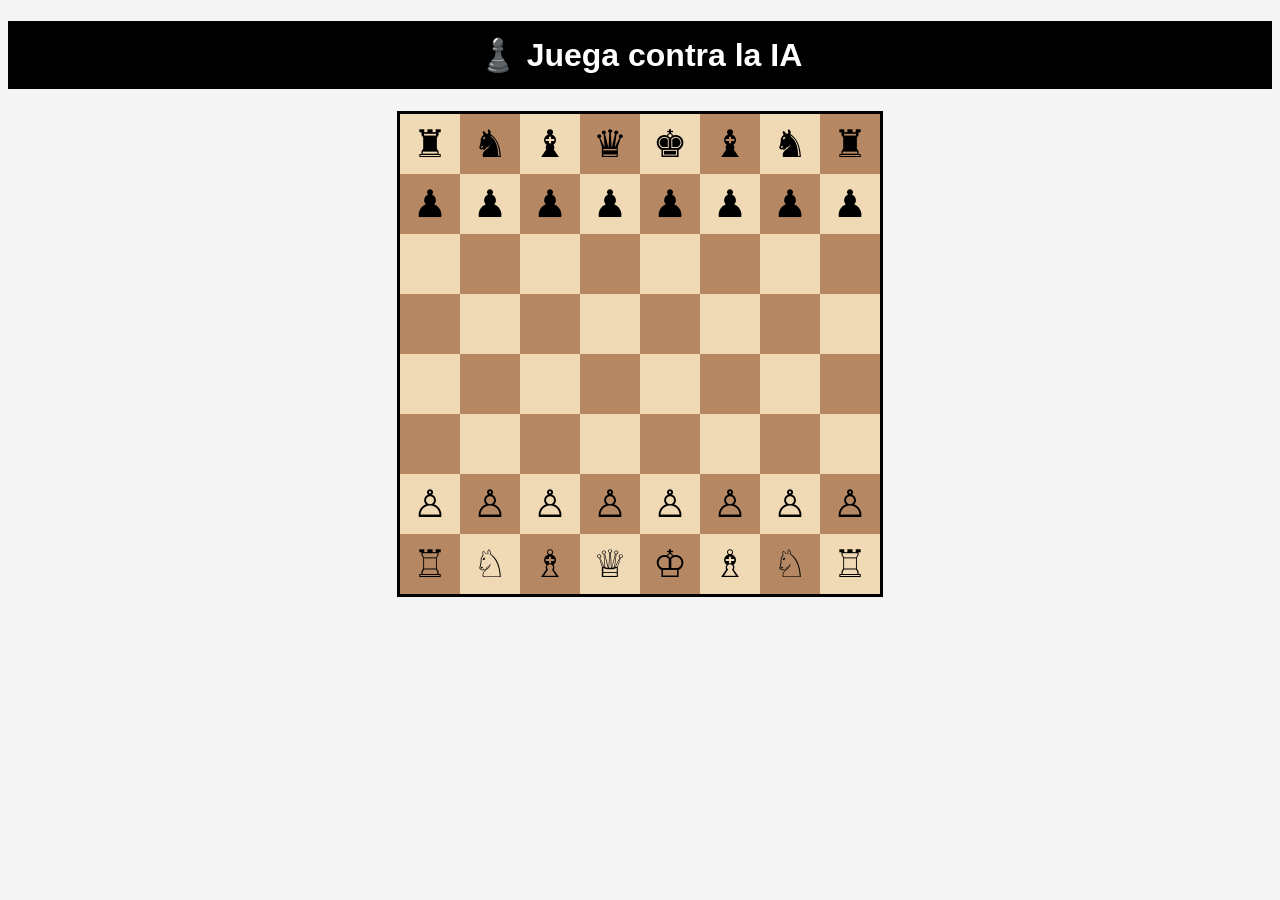
==== tablero.html @ 6b95a989 "primer commit" ====
<!DOCTYPE html>
<html lang="es">
<head>
<meta charset="UTF-8">
<title>Ajedrez vs IA</title>

<style>
body {
    font-family: Arial;
    text-align: center;
    background: #f4f4f4;
}

h1 {
    background: black;
    color: white;
    padding: 15px;
}

#board {
    width: 480px;
    height: 480px;
    margin: 20px auto;
    display: grid;
    grid-template-columns: repeat(8, 1fr);
    grid-template-rows: repeat(8, 1fr);
    border: 3px solid black;
}

.square {
    width: 60px;
    height: 60px;
    display: flex;
    justify-content: center;
    align-items: center;
    font-size: 38px;
}

.white { background: #f0d9b5; }
.black { background: #b58863; }

.piece {
    cursor: pointer;
    user-select: none;
}
</style>
</head>

<body>

<h1>♟️ Juega contra la IA</h1>

<div id="board"></div>

<script>
const piezas = {
    br:"♜", bn:"♞", bb:"♝", bq:"♛", bk:"♚", bp:"♟",
    wr:"♖", wn:"♘", wb:"♗", wq:"♕", wk:"♔", wp:"♙"
};

let boardState = [
["br","bn","bb","bq","bk","bb","bn","br"],
["bp","bp","bp","bp","bp","bp","bp","bp"],
["","","","","","","",""],
["","","","","","","",""],
["","","","","","","",""],
["","","","","","","",""],
["wp","wp","wp","wp","wp","wp","wp","wp"],
["wr","wn","wb","wq","wk","wb","wn","wr"]
];

let turn = "w";
let selected = null;

const board = document.getElementById("board");

function drawBoard() {
    board.innerHTML = "";

    for (let r = 0; r < 8; r++) {
        for (let c = 0; c < 8; c++) {

            const square = document.createElement("div");
            square.classList.add("square");

            if ((r + c) % 2 === 0) square.classList.add("white");
            else square.classList.add("black");

            square.dataset.r = r;
            square.dataset.c = c;

            const piece = boardState[r][c];

            if (piece) {
                const span = document.createElement("span");
                span.textContent = piezas[piece];
                span.classList.add("piece");
                square.appendChild(span);
            }

            square.onclick = () => handleClick(r, c);

            board.appendChild(square);
        }
    }
}

function handleClick(r, c) {
    if (turn !== "w") return; // solo jugador blanco

    const piece = boardState[r][c];

    if (selected) {
        if (isValidMove(selected.r, selected.c, r, c)) {
            boardState[r][c] = boardState[selected.r][selected.c];
            boardState[selected.r][selected.c] = "";
            selected = null;
            turn = "b";
            drawBoard();
            setTimeout(aiMove, 500);
        } else {
            selected = null;
        }
    } else {
        if (piece && piece[0] === "w") {
            selected = {r, c};
        }
    }
}

// MOVIMIENTOS BÁSICOS
function isValidMove(r1, c1, r2, c2) {
    const p = boardState[r1][c1];
    const target = boardState[r2][c2];

    if (!p) return false;
    if (target && target[0] === p[0]) return false;

    let dr = r2 - r1;
    let dc = c2 - c1;

    const type = p[1];

    // PEÓN
    if (type === "p") {
        let dir = p[0] === "w" ? -1 : 1;

        if (dc === 0 && !target) {
            if (dr === dir) return true;
        }

        if (Math.abs(dc) === 1 && dr === dir && target) return true;
    }

    // TORRE
    if (type === "r") {
        if (r1 === r2 || c1 === c2) return true;
    }

    // CABALLO
    if (type === "n") {
        if ((Math.abs(dr) === 2 && Math.abs(dc) === 1) ||
            (Math.abs(dr) === 1 && Math.abs(dc) === 2)) return true;
    }

    // ALFIL
    if (type === "b") {
        if (Math.abs(dr) === Math.abs(dc)) return true;
    }

    // REINA
    if (type === "q") {
        if (r1 === r2 || c1 === c2 || Math.abs(dr) === Math.abs(dc)) return true;
    }

    // REY
    if (type === "k") {
        if (Math.abs(dr) <= 1 && Math.abs(dc) <= 1) return true;
    }

    return false;
}

// IA SIMPLE (random)
function aiMove() {
    let moves = [];

    for (let r1 = 0; r1 < 8; r1++) {
        for (let c1 = 0; c1 < 8; c1++) {

            let p = boardState[r1][c1];
            if (!p || p[0] !== "b") continue;

            for (let r2 = 0; r2 < 8; r2++) {
                for (let c2 = 0; c2 < 8; c2++) {

                    if (isValidMove(r1, c1, r2, c2)) {
                        moves.push({r1, c1, r2, c2});
                    }
                }
            }
        }
    }

    if (moves.length === 0) return;

    let move = moves[Math.floor(Math.random() * moves.length)];

    boardState[move.r2][move.c2] = boardState[move.r1][move.c1];
    boardState[move.r1][move.c1] = "";

    turn = "w";
    drawBoard();
}

drawBoard();
</script>

</body>
</html>
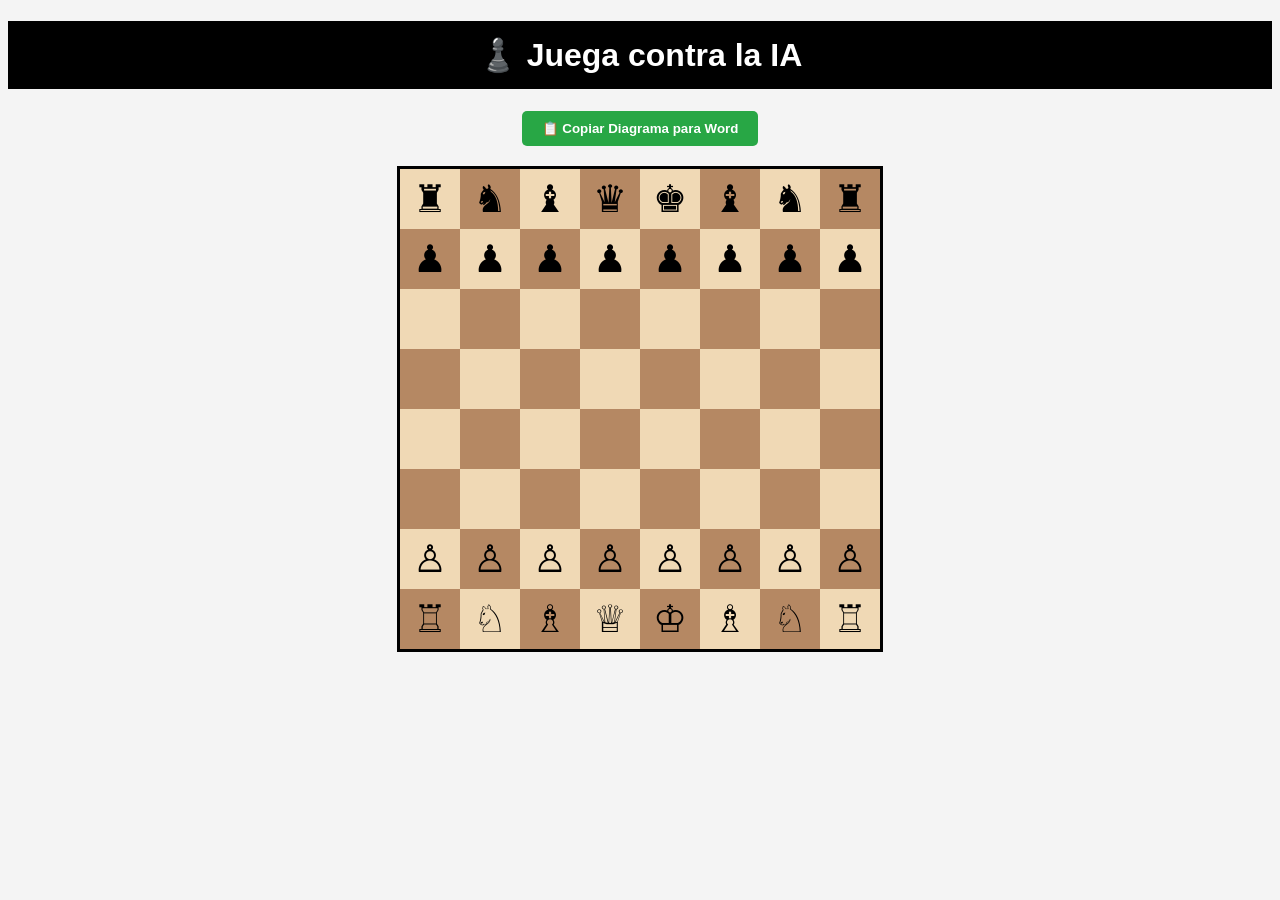
==== commit 85f4df1d: "Agregando boton de exportar a Word" ====
--- a/tablero.html
+++ b/tablero.html
@@ -49,6 +49,9 @@
 <body>
 
 <h1>♟️ Juega contra la IA</h1>
+<button onclick="copiarParaWord()" style="display:block; margin: 10px auto; padding: 10px 20px; background: #28a745; color: white; border: none; cursor: pointer; border-radius: 5px; font-weight: bold;">
+    📋 Copiar Diagrama para Word
+</button>
 
 <div id="board"></div>
 
@@ -214,6 +217,22 @@
 }
 
 drawBoard();
+function copiarParaWord() {
+    const boardEl = document.getElementById("board");
+    const htmlParaCopiar = `
+    <div style="font-family: Arial; margin-bottom: 20px;">
+        <div style="display: grid; grid-template-columns: repeat(8, 60px); border: 3px solid black; width: 480px;">
+            ${boardEl.innerHTML}
+        </div>
+        <p>Notas del ejercicio: _________________________</p>
+    </div>
+    `;
+    const blob = new Blob([htmlParaCopiar], { type: 'text/html' });
+    const data = [new ClipboardItem({ 'text/html': blob })];
+    navigator.clipboard.write(data).then(() => {
+        alert("¡Diagrama copiado! Ya puedes ir a Word y pegar.");
+    });
+}
 </script>
 
 </body>
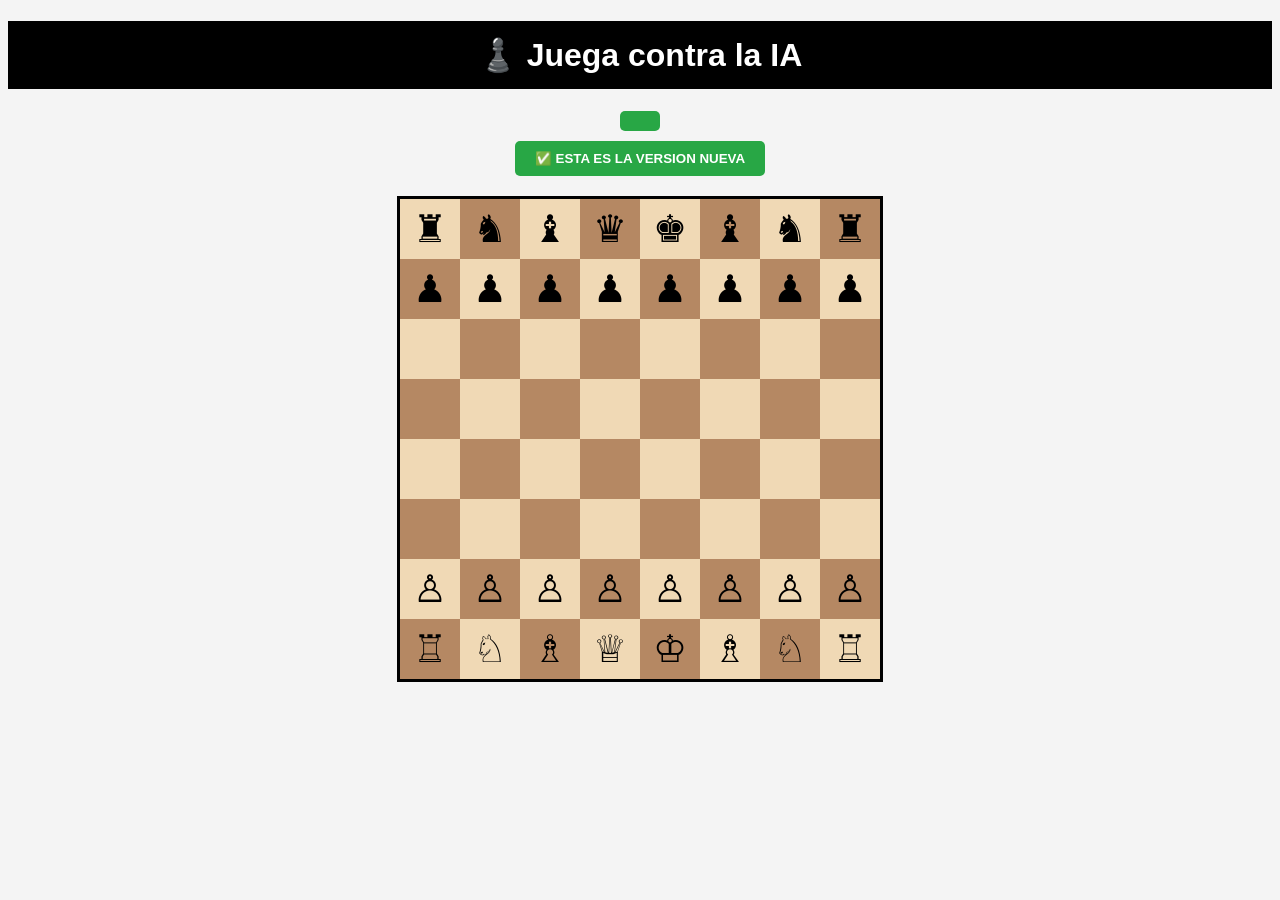
==== commit e8b0e9b6: "Verificar si carga" ====
--- a/tablero.html
+++ b/tablero.html
@@ -49,8 +49,10 @@
 <body>
 
 <h1>♟️ Juega contra la IA</h1>
-<button onclick="copiarParaWord()" style="display:block; margin: 10px auto; padding: 10px 20px; background: #28a745; color: white; border: none; cursor: pointer; border-radius: 5px; font-weight: bold;">
-    📋 Copiar Diagrama para Word
+<button id="btn-magico" style="display:block; margin: 10px auto; padding: 10px 20px; background: #28a745; color: white; border: none; cursor: pointer; border-radius: 5px; font-weight: bold;">
+    <button id="btn-magico" style="display:block; margin: 10px auto; padding: 10px 20px; background: #28a745; color: white; border: none; cursor: pointer; border-radius: 5px; font-weight: bold;">
+    ✅ ESTA ES LA VERSION NUEVA
+</button>
 </button>
 
 <div id="board"></div>
@@ -233,6 +235,10 @@
         alert("¡Diagrama copiado! Ya puedes ir a Word y pegar.");
     });
 }
+document.getElementById("btn-magico").addEventListener("click", function(event) {
+    event.preventDefault();
+    copiarParaWord();
+});
 </script>
 
 </body>
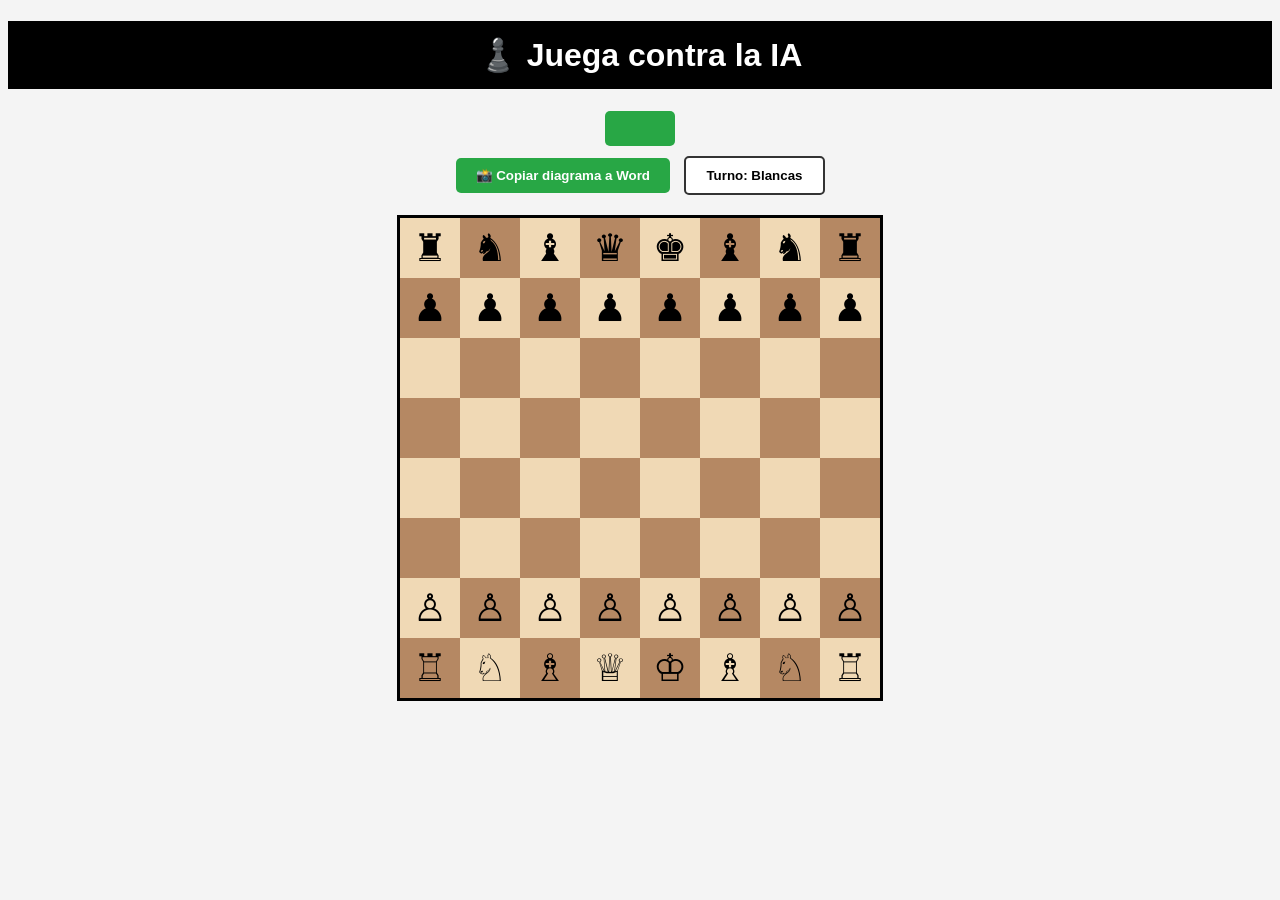
==== commit b80fb36b: "Agregado boton de turno y lógica de captura limpia" ====
--- a/tablero.html
+++ b/tablero.html
@@ -50,9 +50,15 @@
 
 <h1>♟️ Juega contra la IA</h1>
 <button id="btn-magico" style="display:block; margin: 10px auto; padding: 10px 20px; background: #28a745; color: white; border: none; cursor: pointer; border-radius: 5px; font-weight: bold;">
-    <button id="btn-magico" style="display:block; margin: 10px auto; padding: 10px 20px; background: #28a745; color: white; border: none; cursor: pointer; border-radius: 5px; font-weight: bold;">
-    ✅ ESTA ES LA VERSION NUEVA
-</button>
+    <div style="text-align: center; margin: 15px;">
+    <button id="btn-magico" style="padding: 10px 20px; background: #28a745; color: white; border: none; cursor: pointer; border-radius: 5px; font-weight: bold;">
+        📸 Copiar diagrama a Word
+    </button>
+    
+    <button id="turnoBtn" style="padding: 10px 20px; font-weight: bold; cursor: pointer; border: 2px solid #333; background: #ffffff; color: #000; border-radius: 5px; margin-left: 10px;">
+        Turno: Blancas
+    </button>
+</div>
 </button>
 
 <div id="board"></div>
@@ -217,6 +223,16 @@
     turn = "w";
     drawBoard();
 }
+// Lógica para el botón de turno
+let esTurnoBlancas = true;
+const turnoBtn = document.getElementById('turnoBtn');
+
+turnoBtn.addEventListener('click', function() {
+    esTurnoBlancas = !esTurnoBlancas;
+    turnoBtn.innerText = esTurnoBlancas ? "Turno: Blancas" : "Turno: Negras";
+    turnoBtn.style.backgroundColor = esTurnoBlancas ? "#ffffff" : "#444444";
+    turnoBtn.style.color = esTurnoBlancas ? "#000000" : "#ffffff";
+});
 
 drawBoard();
 function copiarParaWord() {
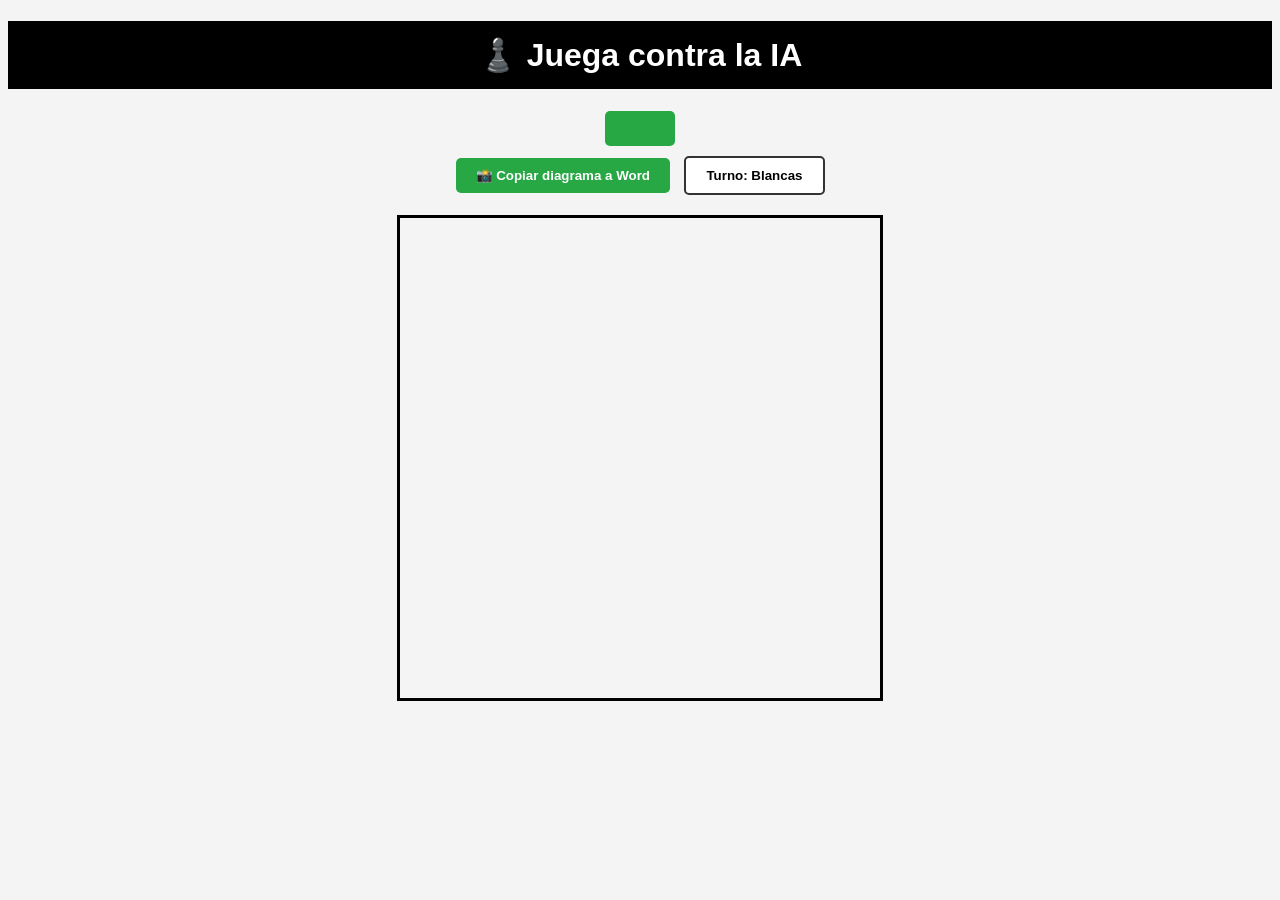
==== commit e7c9a46a: "Agregado boton de turno y lógica de captura limpia" ====
--- a/tablero.html
+++ b/tablero.html
@@ -232,7 +232,7 @@
     turnoBtn.innerText = esTurnoBlancas ? "Turno: Blancas" : "Turno: Negras";
     turnoBtn.style.backgroundColor = esTurnoBlancas ? "#ffffff" : "#444444";
     turnoBtn.style.color = esTurnoBlancas ? "#000000" : "#ffffff";
-});
+}
 
 drawBoard();
 function copiarParaWord() {
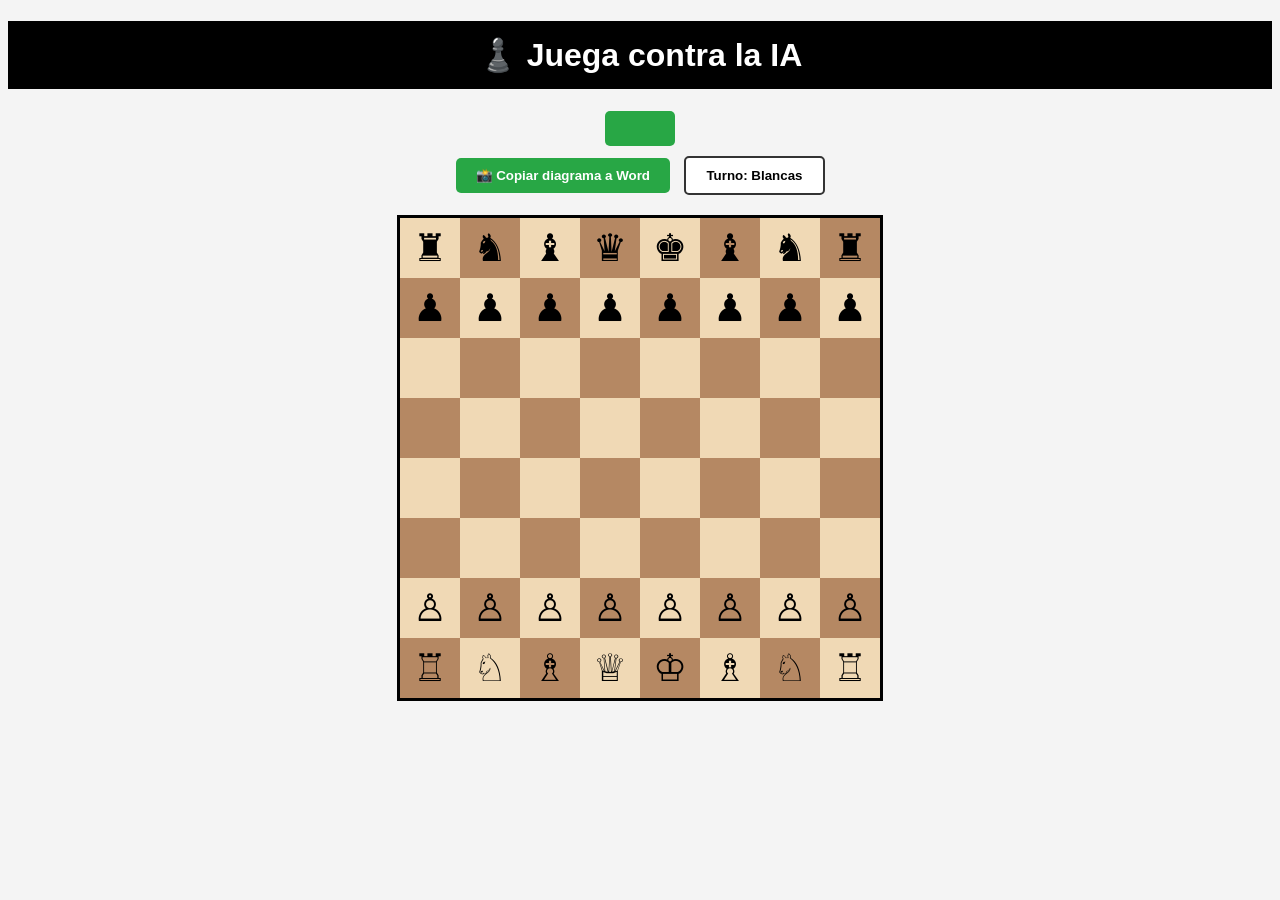
==== commit 9a0ceb29: "Corregir cierre de funcion en evento de turno y sintaxis de drawBoard" ====
--- a/tablero.html
+++ b/tablero.html
@@ -232,7 +232,7 @@
     turnoBtn.innerText = esTurnoBlancas ? "Turno: Blancas" : "Turno: Negras";
     turnoBtn.style.backgroundColor = esTurnoBlancas ? "#ffffff" : "#444444";
     turnoBtn.style.color = esTurnoBlancas ? "#000000" : "#ffffff";
-}
+}); // <--- Faltaba esto para cerrar la función del botón
 
 drawBoard();
 function copiarParaWord() {
